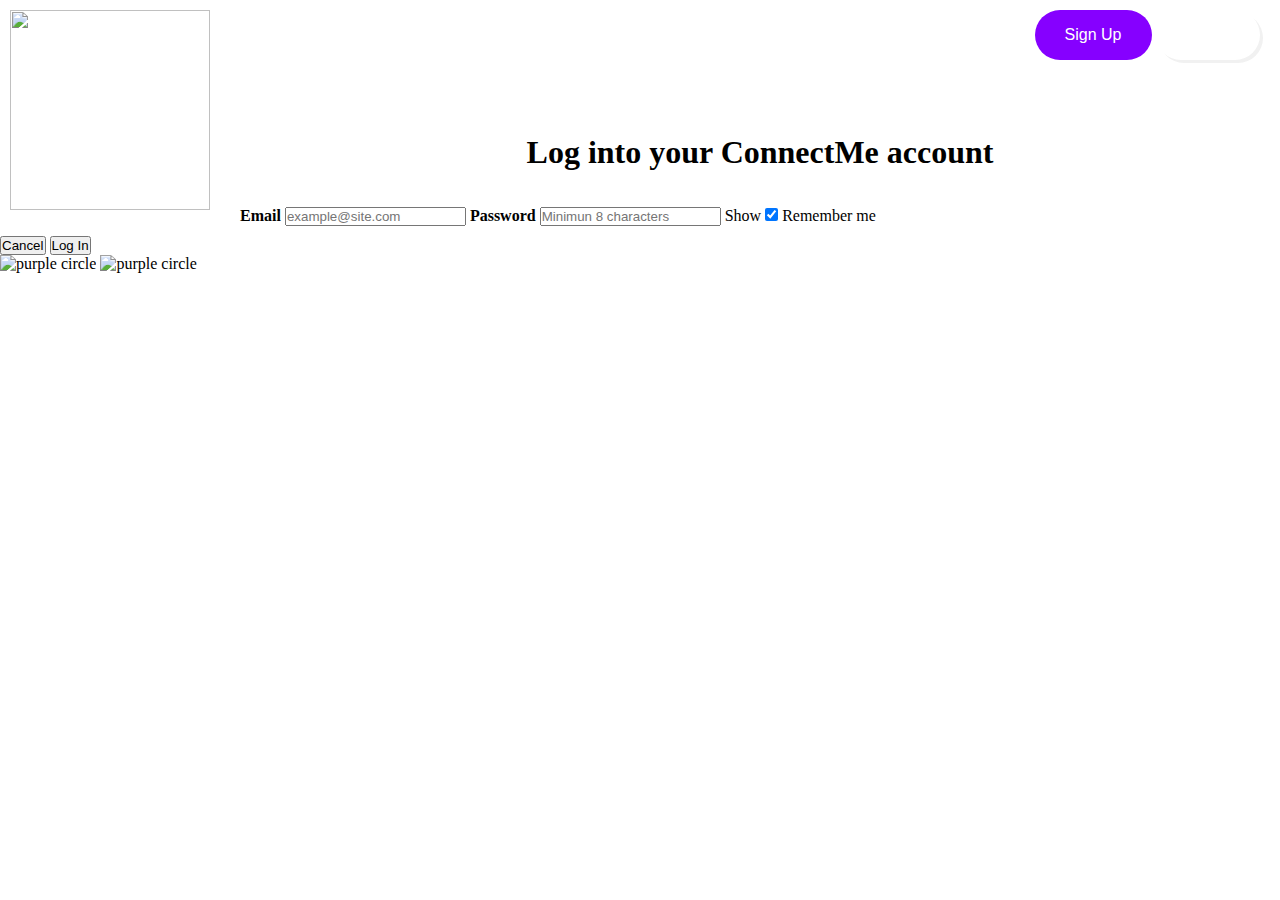
==== VS Studio Code/LoginPage.html @ 4bee09fa "Add files via upload" ====
<!DOCTYPE html>
<html lang="en-US">
    <head>
        <meta charset="utf-8">
        <meta name="viewport" content="width=device-width, initial-scale=1.0">
        <link rel="stylesheet" type="text/css" href="style.css">
        <link rel="stylesheet" type="text/css" href="nav.css">
        <script src="myscripts.js"></script>
        <title>Log In</title>
    </head>
    <body>
        <nav>
            <ul class="logo">
                <a href="index.html"><img class="logo" src="ConnectMe_LightModeV2.PNG"></a>
             </ul>
             <ul>
                 <li class="button1"><a href="SignUp.html">Sign Up</a></li>
                 <li class="button2"><a href="LoginPage.html" class="log">Log In</a></li>
             </ul>
        </nav>
        <header>
            <h1></h1>
        </header>
        <main>
            <form action="/action_page.php" method="post">
                <div class="container2">
                  <h1 class="form">Log into your ConnectMe account</h1>
                  <br><br>
              
                  <label for="email"><b>Email</b></label>
                  <input type="text" placeholder="example@site.com" name="email" required>
              
                  <label for="psw"><b>Password</b></label>
                  <input type="password" placeholder="Minimun 8 characters" name="psw" id="myInput" required>
                  <a onclick="myFunction()">Show</a>
                  
                  <label>
                    <input type="checkbox" checked="checked" name="remember" style="margin-bottom:15px"> Remember me
                  </label>
              
                  <div class="clearfix">
                    <button type="button" class="cancelbtn">Cancel</button>
                    <button type="submit" class="signupbtn">Log In</button>
                  </div>
                </div>
              </form>

            <div>
                <img class="c1" src="Circle.svg" alt="purple circle">
                <img class="c2" src="Circle.svg" alt="purple circle">
                </div>
        </main>
        <footer>
        </footer>
    </body>
</html>
---- VS Studio Code/style.css ----
h1{
    text-align: center;
    display: block;
}

p{
    text-align: center;
    padding: 20px;
}

img{

}
---- VS Studio Code/nav.css ----
* {
    margin:0;
    padding:0;
  }

  #abc{
    width:100%;
    height:100vh;
    background-image: url(img2.jpg);
    background-size: cover;
  }
  nav{
    width: 100%;
    height: 50px;
    line-height: 50px;
    padding: 10px;
    margin-bottom: 5%;
  }
  nav ul{
    float: right;
    margin-right: 30px;
  }

  .logo{
    color: #8600ff;
    float: left;
    display: block;
  }

  img.logo{
    width: 200px;
    height: 200px;
    display: block;
    overflow: hidden;
}

.logo-image{
    width: 46px;
    height: 46px;
    border-radius: 50%;
    overflow: hidden;
    margin-top: -6px;
}

  nav ul li{
    list-style-type: none;
    display: inline-block;
    transition: 0.7s all;
    font-family: "HelveticaNeue-Light", "Helvetica Neue Light", "Helvetica Neue", Helvetica, Arial, "Lucida Grande", sans-serif;
    font-weight: 500;
  }

  nav ul li:hover{
    background-color: #8600ff;
  }

  nav ul li a{
    text-decoration: none;
    color: #fff;
    padding: 30px;
  }

  .button1 {
    background-color: #8600ff;
    border: none;
    color: white;
    
    text-align: center;
    text-decoration: none;
    display: inline-block;
    
    cursor: pointer;
    border-radius: 40px;
  }

  .button2 {
    border: none;
    color: black;
    
    text-align: center;
    text-decoration: none;
    display: inline-block;
    
    cursor: pointer;
    border-radius: 40px;
    box-shadow: 3px 3px #f1f1f1;
  }
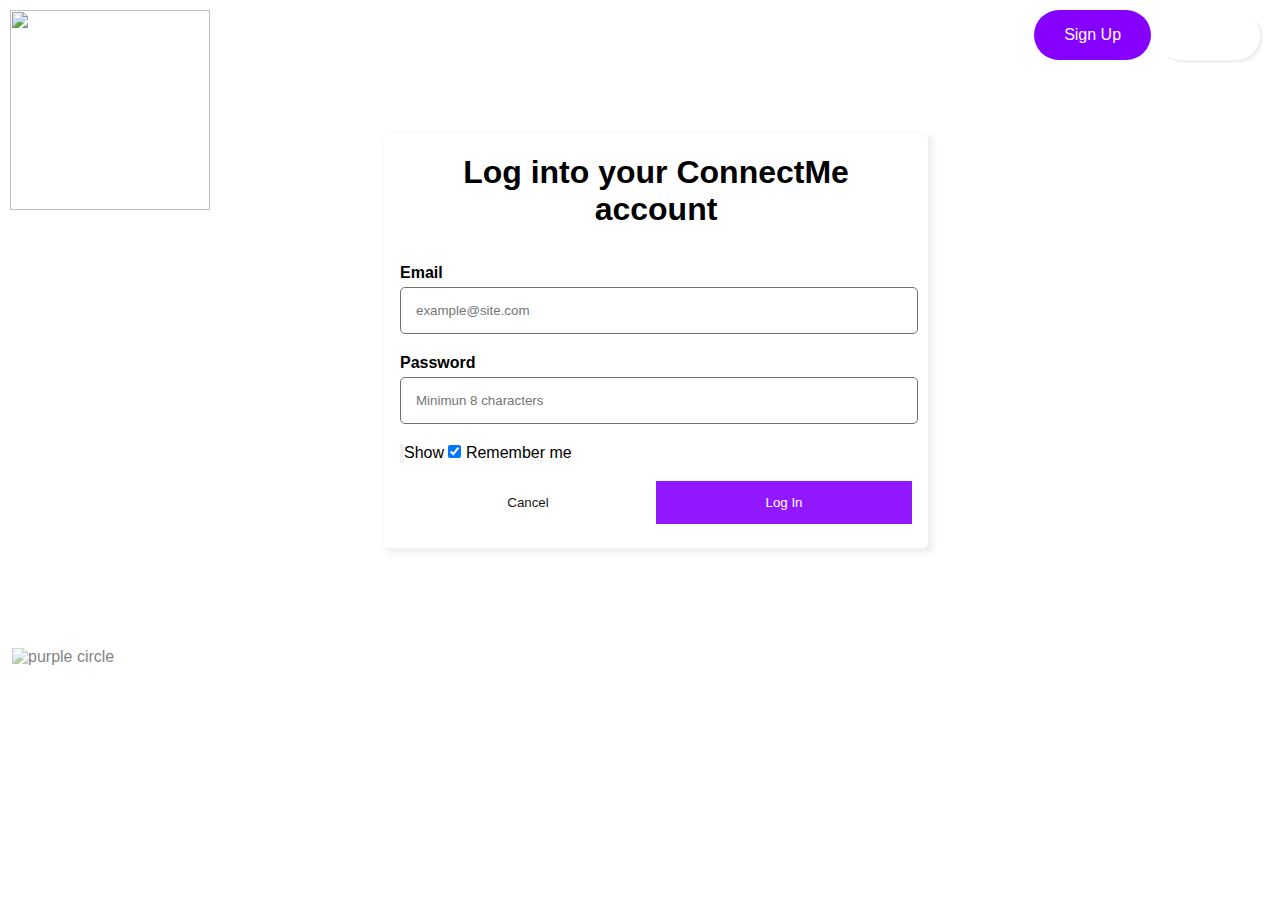
==== commit 194892dc: "Add files via upload" ====
--- a/VS Studio Code/LoginPage.html
+++ b/VS Studio Code/LoginPage.html
@@ -32,7 +32,7 @@
               
                   <label for="psw"><b>Password</b></label>
                   <input type="password" placeholder="Minimun 8 characters" name="psw" id="myInput" required>
-                  <a onclick="myFunction()">Show</a>
+                  <input type="button" onclick="myFunction()">Show
                   
                   <label>
                     <input type="checkbox" checked="checked" name="remember" style="margin-bottom:15px"> Remember me
--- a/VS Studio Code/style.css
+++ b/VS Studio Code/style.css
@@ -1,14 +1,195 @@
+/*-----------------------------------Home Page-------------------------*/
+*{
+    font-family: "HelveticaNeue-Light", "Helvetica Neue Light", "Helvetica Neue", Helvetica, Arial, "Lucida Grande", sans-serif;
+}
+
 h1{
     text-align: center;
     display: block;
+    margin-left: 27%;
+    margin-right: 27%;
 }
 
 p{
     text-align: center;
-    padding: 20px;
+    margin-top: 20px;
+    margin-left: 32%;
+    margin-right: 32%;
 }
 
 img{
-
+    float: left;
 }
 
+.c1{
+    width: 40%;
+    height: 20%;
+    opacity: 0.9;
+    margin-left: -200px;
+    margin-top: 0px;
+    margin-bottom: none;
+}
+
+.c2{
+    margin: 5%;
+    opacity: 0.5;
+    width: 40%;
+    height: 20%;
+    margin-left: -300px;
+    margin-top: 100px;
+}
+
+
+/*
+@media only screen and (max-width: 100) {
+    img, .c1, .c2{
+     margin: auto;
+     height: auto;
+    }
+  }
+  */
+
+
+  input[type=email], select, textarea {
+    width: 85%;
+    padding: 12px;
+    border: none;
+    border-radius: 4px;
+    box-sizing: border-box;
+    margin-top: 6px;
+    margin-bottom: 16px;
+    resize: vertical;
+    font-size:medium;
+    
+  }
+  
+  input[type=submit] {
+    background-color: #8600ff;
+    color: white;
+    padding: 10px 15px;
+    border: none;
+    border-radius: 20px;
+    cursor: pointer;
+    align-items: center;
+    
+  }
+  
+  input[type=submit]:hover {
+    background-color:black;
+  }
+  
+  .container1 {
+    border-radius: 5px;
+    box-shadow: 3px 3px 5px 3px #f1f1f1;
+    width: 50%;
+    text-align: center;
+    margin-left: 25%;
+    margin-top: 30px;
+    padding-top: 10px;
+  }
+
+
+@media only screen and (max-width: 500) {
+    .container{
+        height: auto;
+        width: auto;
+    }
+}
+
+@media only screen and (max-width: 900px) {
+    .GetStart{
+        margin-bottom: 5%;
+    }
+}
+
+@media only screen and (max-width: 900px) {
+    .c1, .c2{
+        height: 75%;
+        width: 75%;
+    }
+}
+/*-----------------------------------Sign Up Page-------------------------*/
+
+h1.form{
+    text-align: center;
+    display: block;
+    margin-left: 5%;
+    margin-right: 5%;
+    padding-top: 10px;
+}
+
+/* Full-width input fields */
+input[type=text], input[type=password] {
+  width: 95%;
+  padding: 15px;
+  margin: 5px 0 20px 0;
+  display: inline-block;
+  border: 1px solid rgb(114, 114, 114);
+  border-radius: 5px;
+}
+
+input[type=text]:focus, input[type=password]:focus {
+  background-color: #ddd;
+  outline: none;
+}
+
+
+/* Set a style for all buttons */
+button {
+  background-color: #8600ff;
+  color: white;
+  padding: 14px 20px;
+  margin: 8px 0;
+  border: none;
+  cursor: pointer;
+  width: 100%;
+  opacity: 0.9;
+}
+
+button:hover {
+  opacity:1;
+}
+
+/* Extra styles for the cancel button */
+.cancelbtn {
+  padding: 14px 20px;
+  background-color: white;
+  color: black;
+}
+
+.cancelbtn:hover{
+    opacity:1; 
+    background-color: red;
+    color: white;
+}
+
+/* Float cancel and signup buttons and add an equal width */
+.cancelbtn, .signupbtn {
+  float: left;
+  width: 50%;
+}
+
+/* Add padding to container elements */
+.container2 {
+  padding: 16px;
+  border-radius: 5px;
+  box-shadow: 3px 3px 5px 3px #f1f1f1;
+  width: 40%;
+  margin-left: 30%;
+  margin-top: 30px;
+  padding-top: 10px;
+}
+
+/* Clear floats */
+.clearfix::after {
+  content: "";
+  clear: both;
+  display: table;
+}
+
+/* Change styles for cancel button and signup button on extra small screens */
+@media screen and (max-width: 300px) {
+  .cancelbtn, .signupbtn {
+     width: 100%;
+  }
+}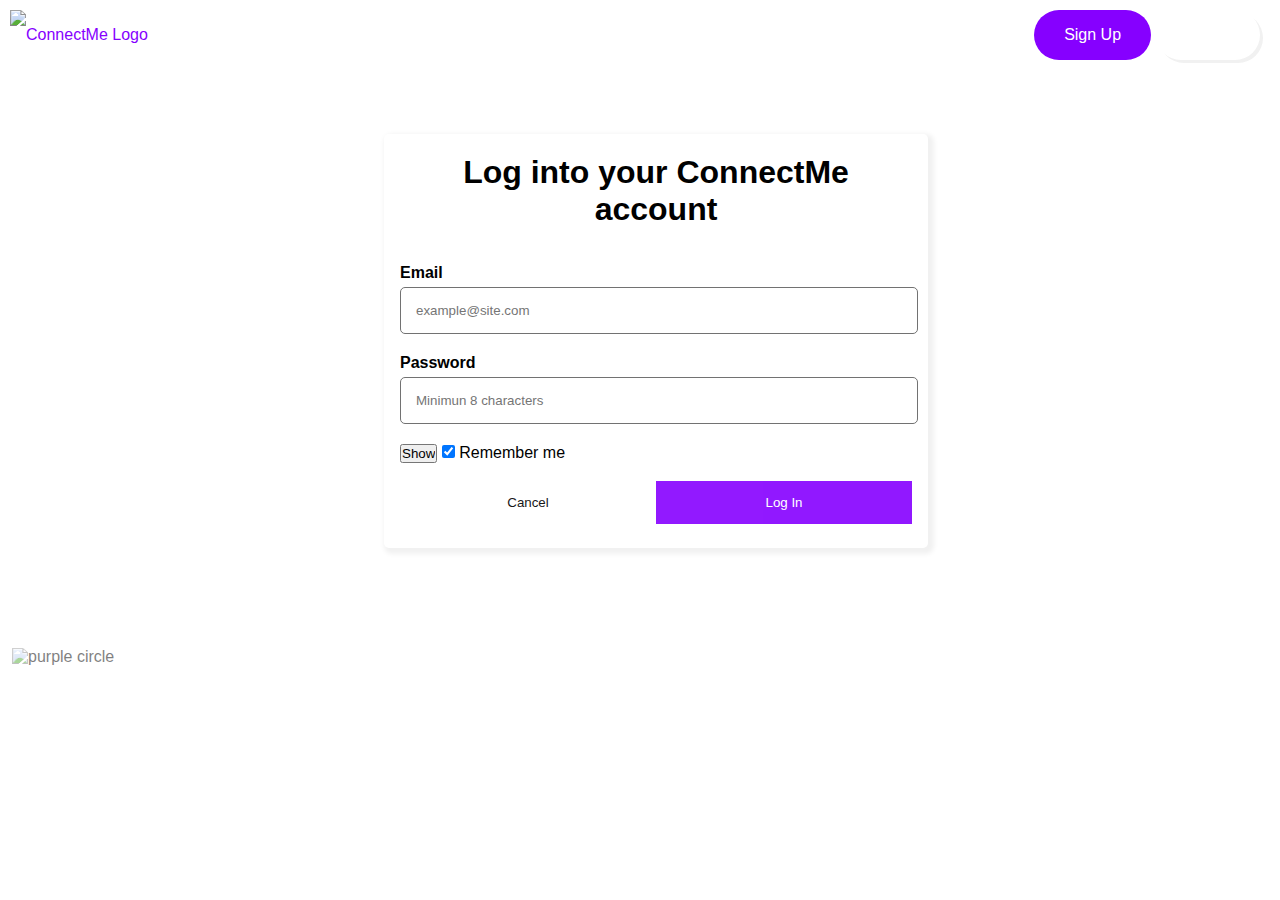
==== commit 908d680e: "Add files via upload" ====
--- a/VS Studio Code/LoginPage.html
+++ b/VS Studio Code/LoginPage.html
@@ -5,14 +5,14 @@
         <meta name="viewport" content="width=device-width, initial-scale=1.0">
         <link rel="stylesheet" type="text/css" href="style.css">
         <link rel="stylesheet" type="text/css" href="nav.css">
+        <!-- This is for the Show password Toggle Icon -->
+        <!-- <link rel="stylesheet" href="https://cdn.jsdelivr.net/npm/bootstrap-icons@1.3.0/font/bootstrap-icons.css" /> -->
         <script src="myscripts.js"></script>
         <title>Log In</title>
     </head>
     <body>
         <nav>
-            <ul class="logo">
-                <a href="index.html"><img class="logo" src="ConnectMe_LightModeV2.PNG"></a>
-             </ul>
+            <a href="index.html"><img class="logo" src="ConnectMe_LightModeV2.PNG" alt="ConnectMe Logo"></a>
              <ul>
                  <li class="button1"><a href="SignUp.html">Sign Up</a></li>
                  <li class="button2"><a href="LoginPage.html" class="log">Log In</a></li>
@@ -22,7 +22,7 @@
             <h1></h1>
         </header>
         <main>
-            <form action="/action_page.php" method="post">
+            <form method="post">
                 <div class="container2">
                   <h1 class="form">Log into your ConnectMe account</h1>
                   <br><br>
@@ -32,7 +32,9 @@
               
                   <label for="psw"><b>Password</b></label>
                   <input type="password" placeholder="Minimun 8 characters" name="psw" id="myInput" required>
-                  <input type="button" onclick="myFunction()">Show
+                  <input type="button" onclick="myFunction()" value="Show">
+                  <!-- This is for the Show password Toggle Icon -->
+                  <!-- <i class="bi bi-eye-slash" id="togglePassword"></i> -->
                   
                   <label>
                     <input type="checkbox" checked="checked" name="remember" style="margin-bottom:15px"> Remember me
--- a/VS Studio Code/style.css
+++ b/VS Studio Code/style.css
@@ -96,7 +96,7 @@
     }
 }
 
-@media only screen and (max-width: 900px) {
+@media only screen and (max-width: 1250px) {
     .GetStart{
         margin-bottom: 5%;
     }
@@ -108,7 +108,7 @@
         width: 75%;
     }
 }
-/*-----------------------------------Sign Up Page-------------------------*/
+/*-----------------------------------Sign Up & Login Page-------------------------*/
 
 h1.form{
     text-align: center;
@@ -187,9 +187,36 @@
   display: table;
 }
 
+/* This is for the Show password Toggle Icon
+form i {
+    margin-left: -30px;
+    cursor: pointer;
+}
+
+@media only screen and (max-width:900px){
+    form i{
+        margin-left: auto;
+    }
+}*/
+
+
 /* Change styles for cancel button and signup button on extra small screens */
 @media screen and (max-width: 300px) {
   .cancelbtn, .signupbtn {
      width: 100%;
   }
-}+}
+
+@media only screen and (max-width: 900px) {
+    .container2{
+        height: auto;
+        width: 50%;
+    }
+}
+
+@media only screen and (max-width: 300px) {
+    input{
+        height: auto;
+        width: 50%;
+    }
+}
